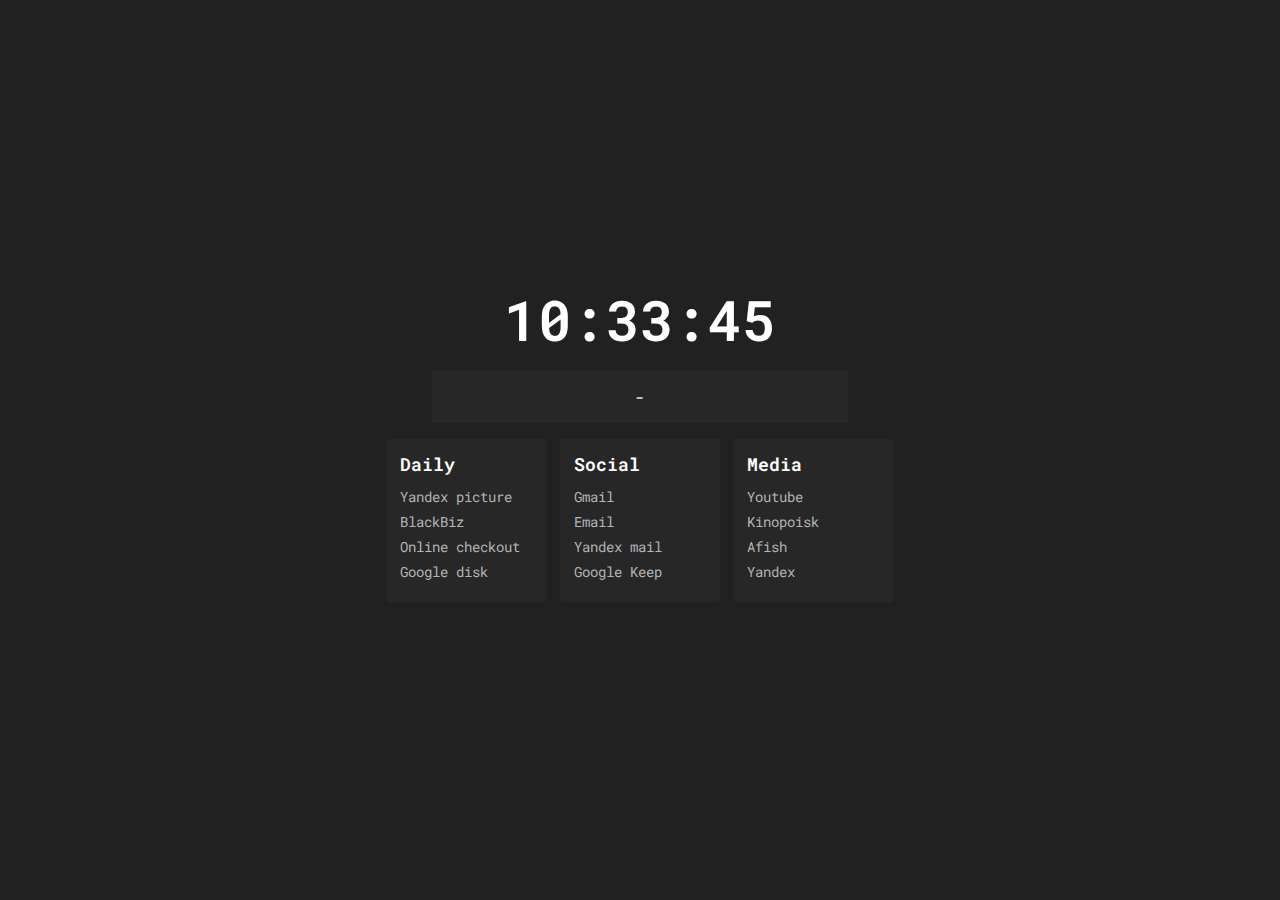
==== index.html @ 4a7d0799 "Add files via upload" ====
<!DOCTYPE html>
<html lang="en">
<head>
    <meta charset="UTF-8">
    <meta name="viewport" content="width=device-width, initial-scale=1.0">
    <meta http-equiv="X-UA-Compatible" content="ie=edge">
    
    <title>Home</title>
    <link rel="stylesheet" href="styles.css">
    <link href="favicon.png" rel="shortcut icon" type="image/x-icon" />
</head>
<body>
    <div id="search">
        <input id="search-field" type="text" name="search-field" onkeypress="return search(event)"/>
    </div>
    <div class="container">
        <div id="clock"></div>
        <div class="weather-container">
            <div class="row">
                <div id="weather-description"class="inline"></div>
                <div class="inline">-</div>
                <div id="temp" class="inline"></div>
            </div>
        </div>
        <div class="bookmark-container">
            <div class="bookmark-set">
                <div class="bookmark-title">Daily</div>
                <div class="bookmark-inner-container">
                  <a class="bookmark" href="https://yandex.ru/images/" target="_blank">Yandex picture</a>
				  <a class="bookmark" href="https://bbiz.club/" target="_blank">BlackBiz</a>
                  <a class="bookmark" href="https://service-online.su/forms/buh/tovarnyiy-chek/" target="_blank">Online checkout</a>
                  <a class="bookmark" href="https://drive.google.com/" target="_blank">Google disk</a> 
				  <a class="bookmark" href="https://linkli.ga" target="_blank">Short URL</a> 
                </div>
            </div>
            <div class="bookmark-set">
                <div class="bookmark-title">Social</div>
                <div class="bookmark-inner-container">
                    <a class="bookmark" href="https://mail.google.com/" target="_blank">Gmail</a>
                    <a class="bookmark" href="https://e.mail.ru/" target="_blank">Email</a>
					<a class="bookmark" href="https://mail.yandex.ru/" target="_blank">Yandex mail</a>
                    <a class="bookmark" href="https://keep.google.com/u/0/" target="_blank">Google Keep</a>
                    <a class="bookmark" href="https://vk.com/" target="_blank">Vk</a> 
					<a class="bookmark" href="https://facebook.com" target="_blank">Facebook</a>
                </div>
            </div>
            <div class="bookmark-set">
            <div class="bookmark-title">Media</div>
            <div class="bookmark-inner-container">
				<a class="bookmark" href="https://youtube.com" target="_blank">Youtube</a>
                <a class="bookmark" href="https://hd.kinopoisk.ru/" target="_blank">Kinopoisk</a>
				<a class="bookmark" href="https://afisha.yandex.ru/" target="_blank">Afish</a>
                <a class="bookmark" href="https://yandex.ru/" target="_blank">Yandex</a>
                <a class="bookmark" href=" https://yandex.ru/" target="_blank">Google</a>
                </div>
            </div>
         <!--   <div class="bookmark-set">
                <div class="bookmark-title">Forum</div>
                <div class="bookmark-inner-container">
					<a class="bookmark" href="https://bbiz.club/" target="_blank">BlackBiz</a>
                    <a class="bookmark" href="https://twitter.com" target="_blank">Tru</a>
                    <a class="bookmark" href="https://facebook.com" target="_blank">Facebook</a>
			
                </div>
            </div> -->
        </div>
    </div>

    <script>
        // Search on enter key event
        function search(e) {
            if (e.keyCode == 13) {
                var val = document.getElementById("search-field").value;
                window.open("https://google.com/search?q=" + val);
            }
        }
        // Get current time and format
        function getTime() {
            let date = new Date(),
                min = date.getMinutes(),
                sec = date.getSeconds(),
                hour = date.getHours();

            return "" + 
                (hour < 10 ? ("0" + hour) : hour) + ":" + 
                (min < 10 ? ("0" + min) : min) + ":" + 
                (sec < 10 ? ("0" + sec) : sec);
        }

        window.onload = () => {
            let xhr = new XMLHttpRequest();
            // Request to open weather map
            xhr.open('GET', 'http://api.openweathermap.org/data/2.5/weather?q=Kazan,Ru&units=metric&type=like&APPID=05e93dacdc628532945b72385554f3a2');
	         xhr.onload = () => {
                if (xhr.readyState === 4) {
                    if (xhr.status === 200) {
                        let json = JSON.parse(xhr.responseText);
                        console.log(json);
                        document.getElementById("temp").innerHTML = json.main.temp.toFixed(0) + " С";
                        document.getElementById("weather-description").innerHTML = json.weather[0].description;
                    } else {
                        console.log('error msg: ' + xhr.status);
                    }
                }
            } 
            xhr.send();
            // Set up the clock
            document.getElementById("clock").innerHTML = getTime();
            // Set clock interval to tick clock
            setInterval( () => {
                document.getElementById("clock").innerHTML = getTime();
            },100);
        }

        document.addEventListener("keydown", event => {
            if (event.keyCode == 32) {          // Spacebar code to open search
                document.getElementById('search').style.display = 'flex';
                document.getElementById('search-field').focus();
            } else if (event.keyCode == 27) {   // Esc to close search
                document.getElementById('search-field').value = '';
                document.getElementById('search-field').blur();
                document.getElementById('search').style.display = 'none';
            }
        });
    </script>
</body>
</html>
---- styles.css ----
@import url('https://fonts.googleapis.com/css?family=Roboto+Mono');

:root {
  --bg: #212121;
  --fg: #ffffff;
  --secondaryFg: #b3b3b3;
  --containerBg: #272727;
  --searchBg: var(--containerBg);
  --scrollbarColor: #3f3f3f;
}

body {
  background-color: var(--bg);
  margin: 0px;
}

.container {
  width: 100%;
  height: 100vh;
  display: flex;
  align-items: center;
  justify-content: center;
  flex-direction: column;
}

#clock {
  font-family: sans-serif;
  font-size: 3.5rem;
  font-weight: 600;
  font-family: 'Roboto Mono';
  color: var(--fg);
  margin-bottom: 0.25em;
}

#search {
  width: 100%;
  height: 100vh;
  background-color: var(--searchBg);
  display: none;
  position: absolute;
  box-sizing: border-box;
  flex-direction: column;
  align-items: center;
  justify-content: center;
}

#search-field {
  width: 90%;
  padding: 0.75em 1em;
  box-sizing: border-box;
  background-color: var(--searchBg);
  border: solid 0px var(--searchBg);
  font-family: 'Roboto Mono';
  font-size: 4rem;
  color: var(--fg);
  outline: none;
  border-radius: 3px;
  margin-bottom: 1em;
  text-align: center;
}

.weather-container {
  width: 30%;
  background-color: var(--containerBg);
  padding: 1em;
  border-radius: 3px;
  font-family: 'Roboto Mono';
  color: var(--fg);
  text-align: center;
}
.inline {
  display: inline-block;
}

.bookmark-container {
  display: flex;
  flex-direction: row;
  justify-content: center;
  width: 50%;
  margin: 1em 0em;
}

@media only screen and (max-width: 960px) {
  .container {
    height: auto;
  }
  #clock {
    margin-top: 1em;
  }
  .container > .bookmark-container {
    flex-direction: column;
    width: 60%;
  }
  .bookmark-container > .bookmark-set {
    width: auto;
    margin: 1em 0em;
  }
}

.bookmark-set {
  padding: 1em;
  background-color: var(--containerBg);
  border-radius: 3px;
  font-family: 'Roboto Mono';
  font-size: 0.85rem;
  width: 25%;
  height: 12em;
  margin: 0em 0.5em;
  box-sizing: border-box;
}

.bookmark-inner-container {
  overflow-y: scroll;
  height: 80%;
  vertical-align: top;
  padding-right: 6px;
  box-sizing: border-box;

  scrollbar-width: thin;
  scrollbar-color: var(--scrollbarColor) #ffffff00;
}

.bookmark-inner-container::-webkit-scrollbar {
  width: 6px;
}
.bookmark-inner-container::-webkit-scrollbar-track {
  background: #ffffff00;
}
.bookmark-inner-container::-webkit-scrollbar-thumb {
  background-color: var(--scrollbarColor);
  border-radius: 6px;
  border: 3px solid #ffffff00;
}

.bookmark-title {
  font-size: 1.1rem;
  font-weight: 600;
  color: var(--fg);
  margin: 0em 0em 0.35em 0em;
}
.bookmark {
  text-decoration: none;
  color: var(--secondaryFg);
  display: block;
  margin: 0.5em 0em;
}
.bookmark:hover {
  color: var(--fg);
}
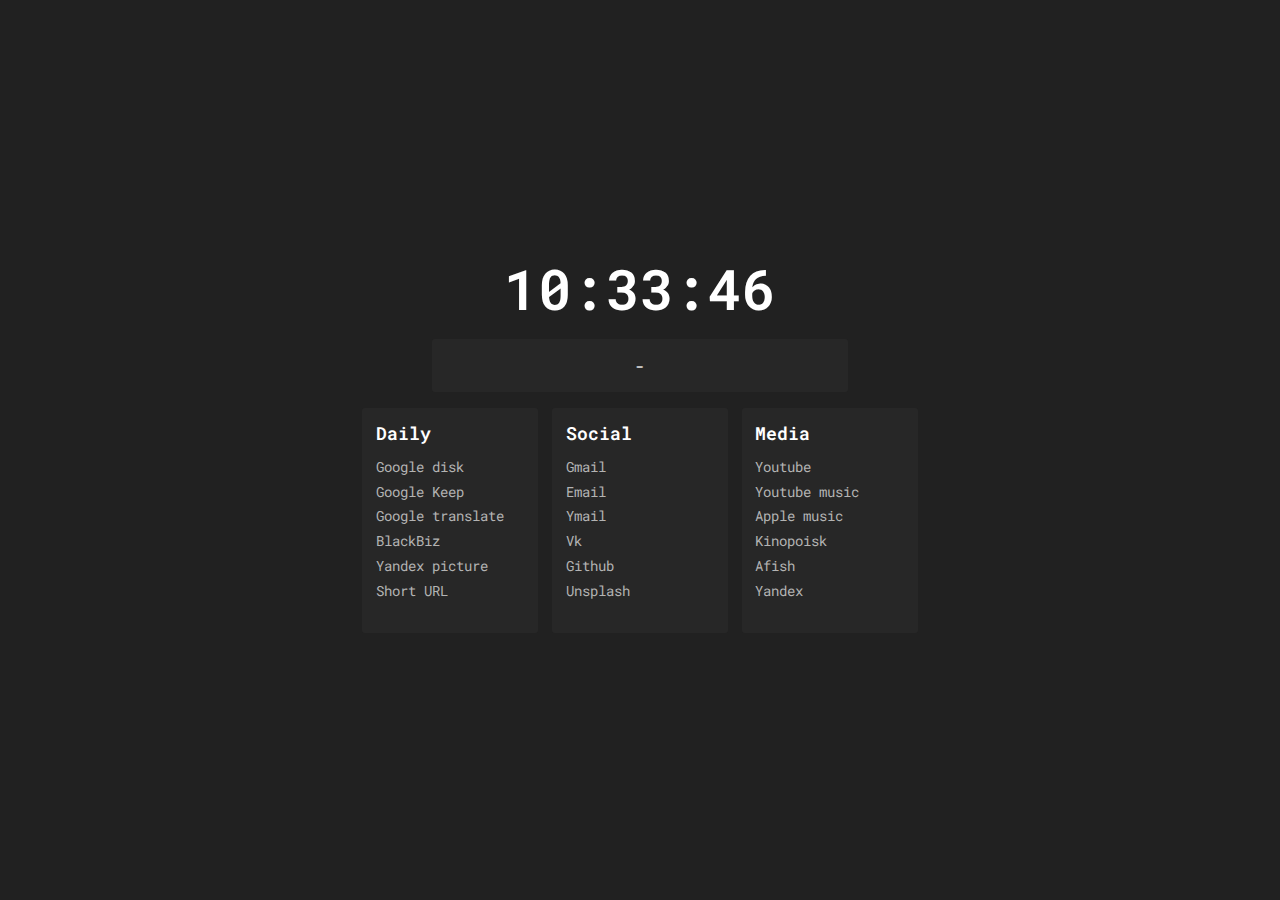
==== commit c12eb91a: "Add files via upload" ====
--- a/index.html
+++ b/index.html
@@ -1,6 +1,10 @@
 <!DOCTYPE html>
 <html lang="en">
 <head>
+	<!-- 
+		Dev: Khasanov A.
+		Site: rfpanda.ga | 2020
+	-->
     <meta charset="UTF-8">
     <meta name="viewport" content="width=device-width, initial-scale=1.0">
     <meta http-equiv="X-UA-Compatible" content="ie=edge">
@@ -26,11 +30,13 @@
             <div class="bookmark-set">
                 <div class="bookmark-title">Daily</div>
                 <div class="bookmark-inner-container">
-                  <a class="bookmark" href="https://yandex.ru/images/" target="_blank">Yandex picture</a>
-				  <a class="bookmark" href="https://bbiz.club/" target="_blank">BlackBiz</a>
-                  <a class="bookmark" href="https://service-online.su/forms/buh/tovarnyiy-chek/" target="_blank">Online checkout</a>
-                  <a class="bookmark" href="https://drive.google.com/" target="_blank">Google disk</a> 
-				  <a class="bookmark" href="https://linkli.ga" target="_blank">Short URL</a> 
+					  <a class="bookmark" href="https://drive.google.com/" target="_blank">Google disk</a> 
+					  <a class="bookmark" href="https://keep.google.com/u/0/" target="_blank">Google Keep</a> 
+					  <a class="bookmark" href="https://translate.google.com/" target="_blank">Google translate</a>
+					  <a class="bookmark" href="https://bbiz.club/" target="_blank">BlackBiz</a>
+					  <a class="bookmark" href="https://yandex.ru/images/" target="_blank">Yandex picture</a>
+					  <a class="bookmark" href="https://linkli.ga" target="_blank">Short URL</a> 
+					  <a class="bookmark" href="https://service-online.su/forms/buh/tovarnyiy-chek/" target="_blank">Online checkout</a>
                 </div>
             </div>
             <div class="bookmark-set">
@@ -38,31 +44,34 @@
                 <div class="bookmark-inner-container">
                     <a class="bookmark" href="https://mail.google.com/" target="_blank">Gmail</a>
                     <a class="bookmark" href="https://e.mail.ru/" target="_blank">Email</a>
-					<a class="bookmark" href="https://mail.yandex.ru/" target="_blank">Yandex mail</a>
-                    <a class="bookmark" href="https://keep.google.com/u/0/" target="_blank">Google Keep</a>
-                    <a class="bookmark" href="https://vk.com/" target="_blank">Vk</a> 
+					<a class="bookmark" href="https://mail.yandex.ru/" target="_blank">Ymail</a>
+                    <a class="bookmark" href="https://vk.com/" target="_blank">Vk</a>
+					<a class="bookmark" href="https://github.com/" target="_blank">Github</a> 			
+					<a class="bookmark" href="https://unsplash.com/" target="_blank">Unsplash</a>
 					<a class="bookmark" href="https://facebook.com" target="_blank">Facebook</a>
                 </div>
             </div>
             <div class="bookmark-set">
             <div class="bookmark-title">Media</div>
             <div class="bookmark-inner-container">
-				<a class="bookmark" href="https://youtube.com" target="_blank">Youtube</a>
-                <a class="bookmark" href="https://hd.kinopoisk.ru/" target="_blank">Kinopoisk</a>
-				<a class="bookmark" href="https://afisha.yandex.ru/" target="_blank">Afish</a>
-                <a class="bookmark" href="https://yandex.ru/" target="_blank">Yandex</a>
-                <a class="bookmark" href=" https://yandex.ru/" target="_blank">Google</a>
+					<a class="bookmark" href="https://youtube.com" target="_blank">Youtube</a>
+					<a class="bookmark" href="https://music.youtube.com/" target="_blank">Youtube music</a>
+					<a class="bookmark" href="https://beta.music.apple.com/" target="_blank">Apple music</a>
+					<a class="bookmark" href="https://hd.kinopoisk.ru/" target="_blank">Kinopoisk</a>
+					<a class="bookmark" href="https://afisha.yandex.ru/" target="_blank">Afish</a>
+					<a class="bookmark" href="https://yandex.ru/" target="_blank">Yandex</a>
+					<a class="bookmark" href="https://www.google.com/" target="_blank">Google</a> 
                 </div>
             </div>
-         <!--   <div class="bookmark-set">
-                <div class="bookmark-title">Forum</div>
+            <!--   <div class="bookmark-set">
+                <div class="bookmark-title">Help</div>
                 <div class="bookmark-inner-container">
-					<a class="bookmark" href="https://bbiz.club/" target="_blank">BlackBiz</a>
-                    <a class="bookmark" href="https://twitter.com" target="_blank">Tru</a>
-                    <a class="bookmark" href="https://facebook.com" target="_blank">Facebook</a>
-			
+					<a class="bookmark" href="https://" target="_blank">1</a>
+                    <a class="bookmark" href="https://" target="_blank">2</a>
+                    <a class="bookmark" href="https://" target="_blank">3</a>
                 </div>
-            </div> -->
+				</div>
+			-->
         </div>
     </div>
 
--- a/styles.css
+++ b/styles.css
@@ -76,7 +76,7 @@
   display: flex;
   flex-direction: row;
   justify-content: center;
-  width: 50%;
+  width: 55%;
   margin: 1em 0em;
 }
 
@@ -104,7 +104,7 @@
   font-family: 'Roboto Mono';
   font-size: 0.85rem;
   width: 25%;
-  height: 12em;
+  height: 16.5em;
   margin: 0em 0.5em;
   box-sizing: border-box;
 }
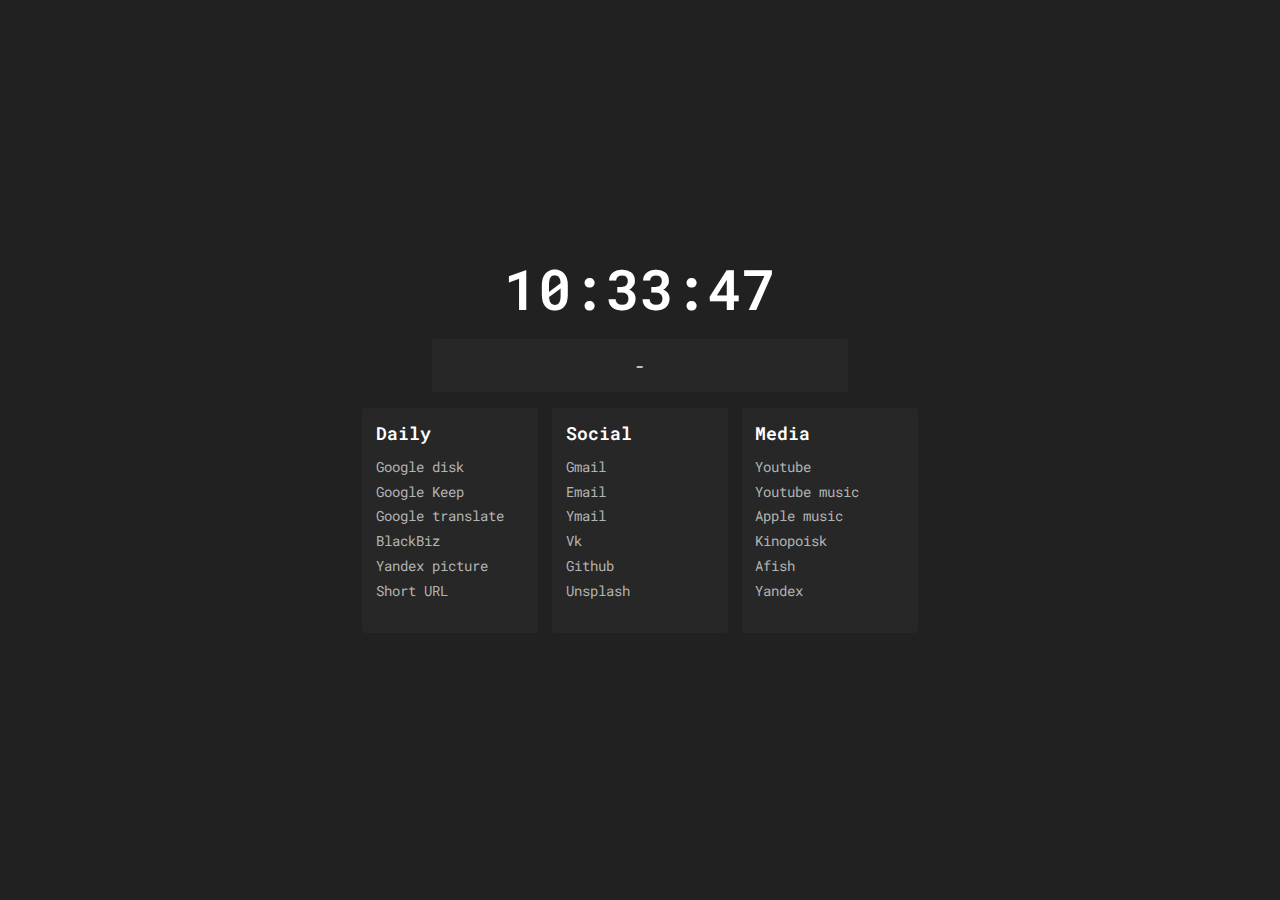
==== commit 9ddaa78a: "Update index.html" ====
--- a/index.html
+++ b/index.html
@@ -30,37 +30,37 @@
             <div class="bookmark-set">
                 <div class="bookmark-title">Daily</div>
                 <div class="bookmark-inner-container">
-					  <a class="bookmark" href="https://drive.google.com/" target="_blank">Google disk</a> 
-					  <a class="bookmark" href="https://keep.google.com/u/0/" target="_blank">Google Keep</a> 
-					  <a class="bookmark" href="https://translate.google.com/" target="_blank">Google translate</a>
-					  <a class="bookmark" href="https://bbiz.club/" target="_blank">BlackBiz</a>
-					  <a class="bookmark" href="https://yandex.ru/images/" target="_blank">Yandex picture</a>
-					  <a class="bookmark" href="https://linkli.ga" target="_blank">Short URL</a> 
-					  <a class="bookmark" href="https://service-online.su/forms/buh/tovarnyiy-chek/" target="_blank">Online checkout</a>
+					  <a class="bookmark" href="https://drive.google.com/" target="_self">Google disk</a> 
+					  <a class="bookmark" href="https://keep.google.com/u/0/" target="_self">Google Keep</a> 
+					  <a class="bookmark" href="https://translate.google.com/" target="_self">Google translate</a>
+					  <a class="bookmark" href="https://bbiz.club/" target="_self">BlackBiz</a>
+					  <a class="bookmark" href="https://yandex.ru/images/" target="_self">Yandex picture</a>
+					  <a class="bookmark" href="https://linkli.ga" target="_self">Short URL</a> 
+					  <a class="bookmark" href="https://service-online.su/forms/buh/tovarnyiy-chek/" target="_self">Online checkout</a>
                 </div>
             </div>
             <div class="bookmark-set">
                 <div class="bookmark-title">Social</div>
                 <div class="bookmark-inner-container">
-                    <a class="bookmark" href="https://mail.google.com/" target="_blank">Gmail</a>
-                    <a class="bookmark" href="https://e.mail.ru/" target="_blank">Email</a>
-					<a class="bookmark" href="https://mail.yandex.ru/" target="_blank">Ymail</a>
-                    <a class="bookmark" href="https://vk.com/" target="_blank">Vk</a>
-					<a class="bookmark" href="https://github.com/" target="_blank">Github</a> 			
-					<a class="bookmark" href="https://unsplash.com/" target="_blank">Unsplash</a>
-					<a class="bookmark" href="https://facebook.com" target="_blank">Facebook</a>
+                    <a class="bookmark" href="https://mail.google.com/" target="_self">Gmail</a>
+                    <a class="bookmark" href="https://e.mail.ru/" target="_self">Email</a>
+					<a class="bookmark" href="https://mail.yandex.ru/" target="_self">Ymail</a>
+                    <a class="bookmark" href="https://vk.com/" target="_self">Vk</a>
+					<a class="bookmark" href="https://github.com/" target="_self">Github</a> 			
+					<a class="bookmark" href="https://unsplash.com/" target="_self">Unsplash</a>
+					<a class="bookmark" href="https://facebook.com" target="_self">Facebook</a>
                 </div>
             </div>
             <div class="bookmark-set">
             <div class="bookmark-title">Media</div>
             <div class="bookmark-inner-container">
-					<a class="bookmark" href="https://youtube.com" target="_blank">Youtube</a>
-					<a class="bookmark" href="https://music.youtube.com/" target="_blank">Youtube music</a>
-					<a class="bookmark" href="https://beta.music.apple.com/" target="_blank">Apple music</a>
-					<a class="bookmark" href="https://hd.kinopoisk.ru/" target="_blank">Kinopoisk</a>
-					<a class="bookmark" href="https://afisha.yandex.ru/" target="_blank">Afish</a>
-					<a class="bookmark" href="https://yandex.ru/" target="_blank">Yandex</a>
-					<a class="bookmark" href="https://www.google.com/" target="_blank">Google</a> 
+					<a class="bookmark" href="https://youtube.com" target="_self">Youtube</a>
+					<a class="bookmark" href="https://music.youtube.com/" target="_self">Youtube music</a>
+					<a class="bookmark" href="https://beta.music.apple.com/" target="_self">Apple music</a>
+					<a class="bookmark" href="https://hd.kinopoisk.ru/" target="_self">Kinopoisk</a>
+					<a class="bookmark" href="https://afisha.yandex.ru/" target="_self">Afish</a>
+					<a class="bookmark" href="https://yandex.ru/" target="_self">Yandex</a>
+					<a class="bookmark" href="https://www.google.com/" target="_self">Google</a> 
                 </div>
             </div>
             <!--   <div class="bookmark-set">
@@ -133,4 +133,4 @@
         });
     </script>
 </body>
-</html>+</html>
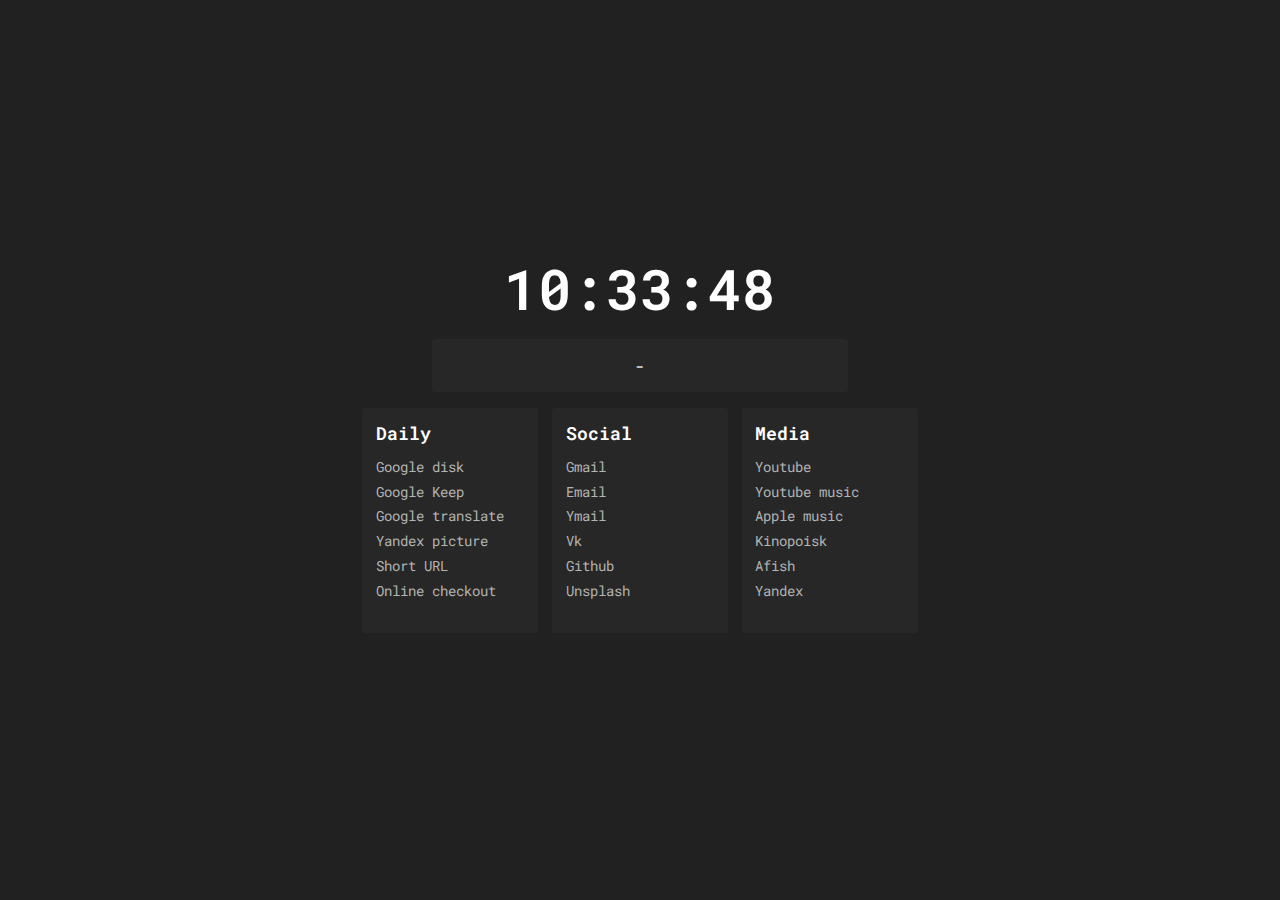
==== commit 0a437415: "Update index.html" ====
--- a/index.html
+++ b/index.html
@@ -33,9 +33,9 @@
 					  <a class="bookmark" href="https://drive.google.com/" target="_self">Google disk</a> 
 					  <a class="bookmark" href="https://keep.google.com/u/0/" target="_self">Google Keep</a> 
 					  <a class="bookmark" href="https://translate.google.com/" target="_self">Google translate</a>
-					  <a class="bookmark" href="https://bbiz.club/" target="_self">BlackBiz</a>
+					<!--  <a class="bookmark" href="https://bbiz.club/" target="_self">BlackBiz</a> -->
 					  <a class="bookmark" href="https://yandex.ru/images/" target="_self">Yandex picture</a>
-					  <a class="bookmark" href="https://linkli.ga" target="_self">Short URL</a> 
+					  <a class="bookmark" href="https://linkli.000.pe" target="_self">Short URL</a> 
 					  <a class="bookmark" href="https://service-online.su/forms/buh/tovarnyiy-chek/" target="_self">Online checkout</a>
                 </div>
             </div>
